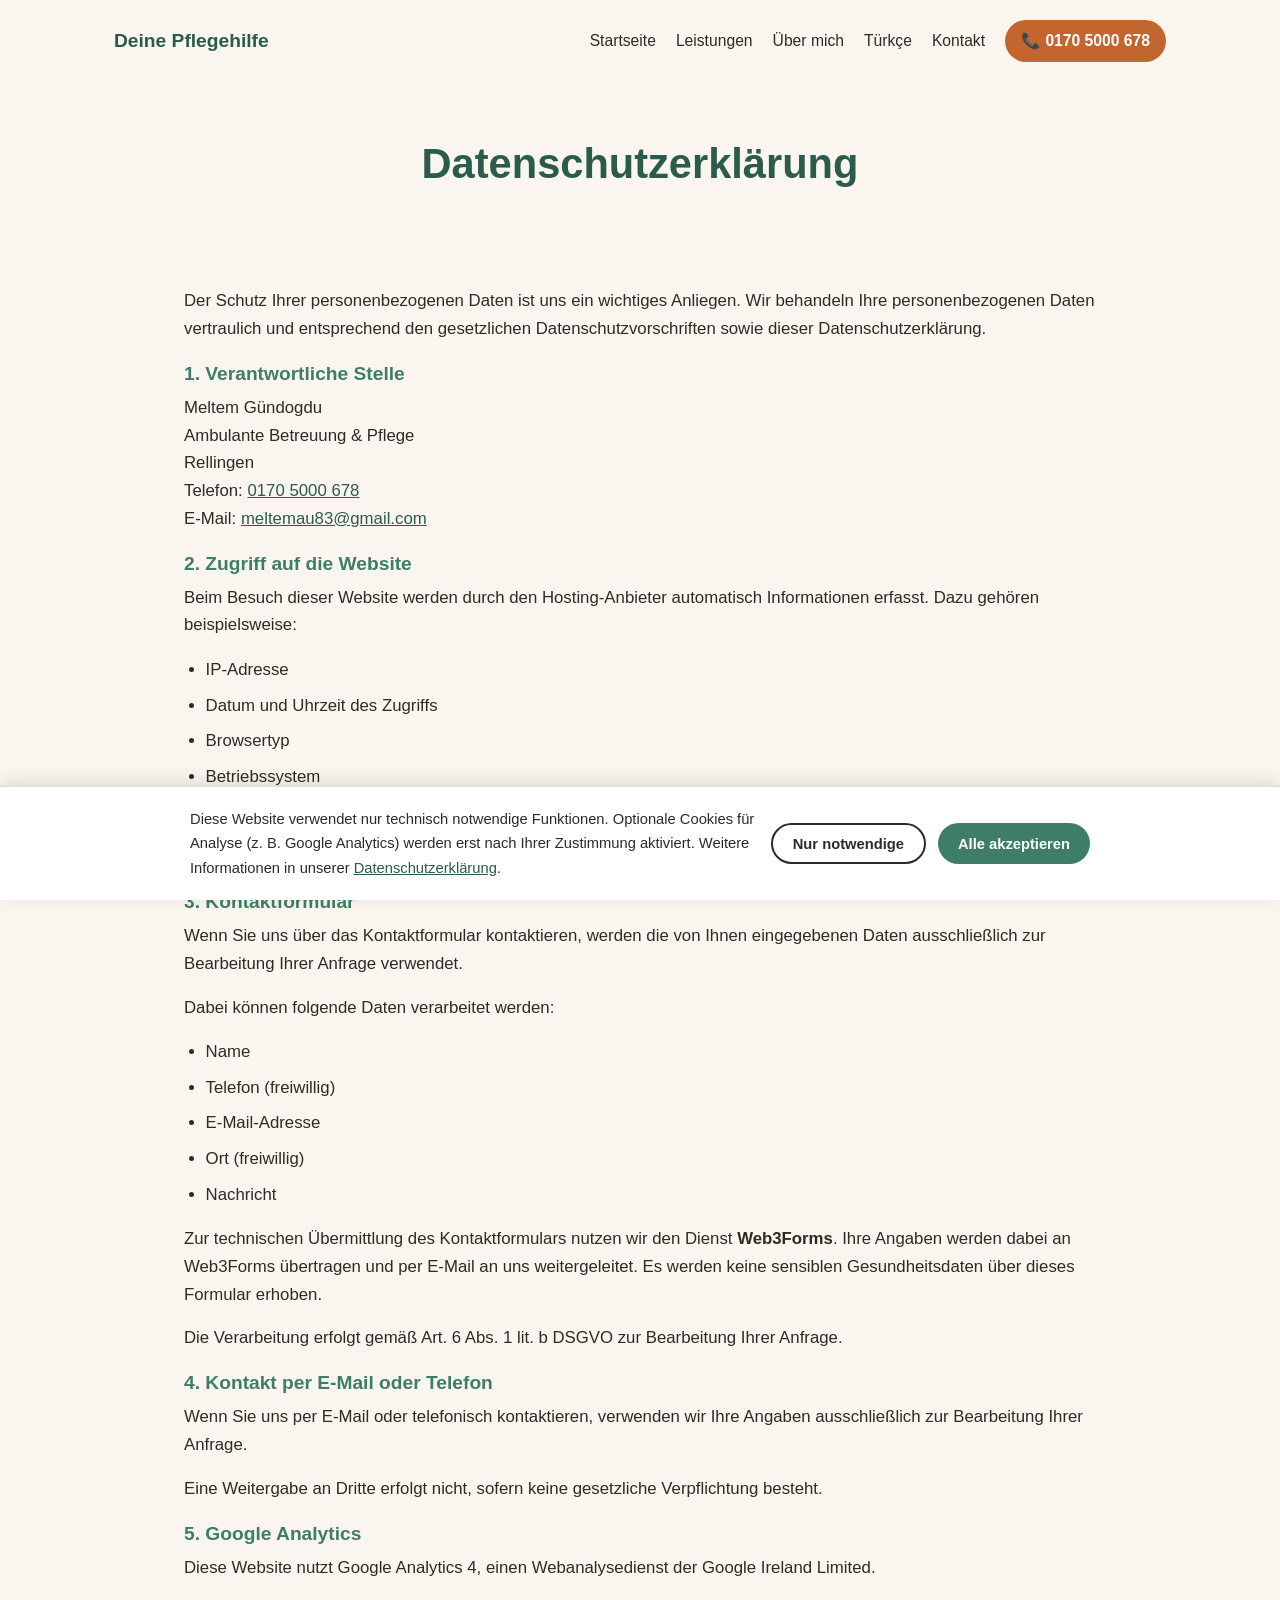
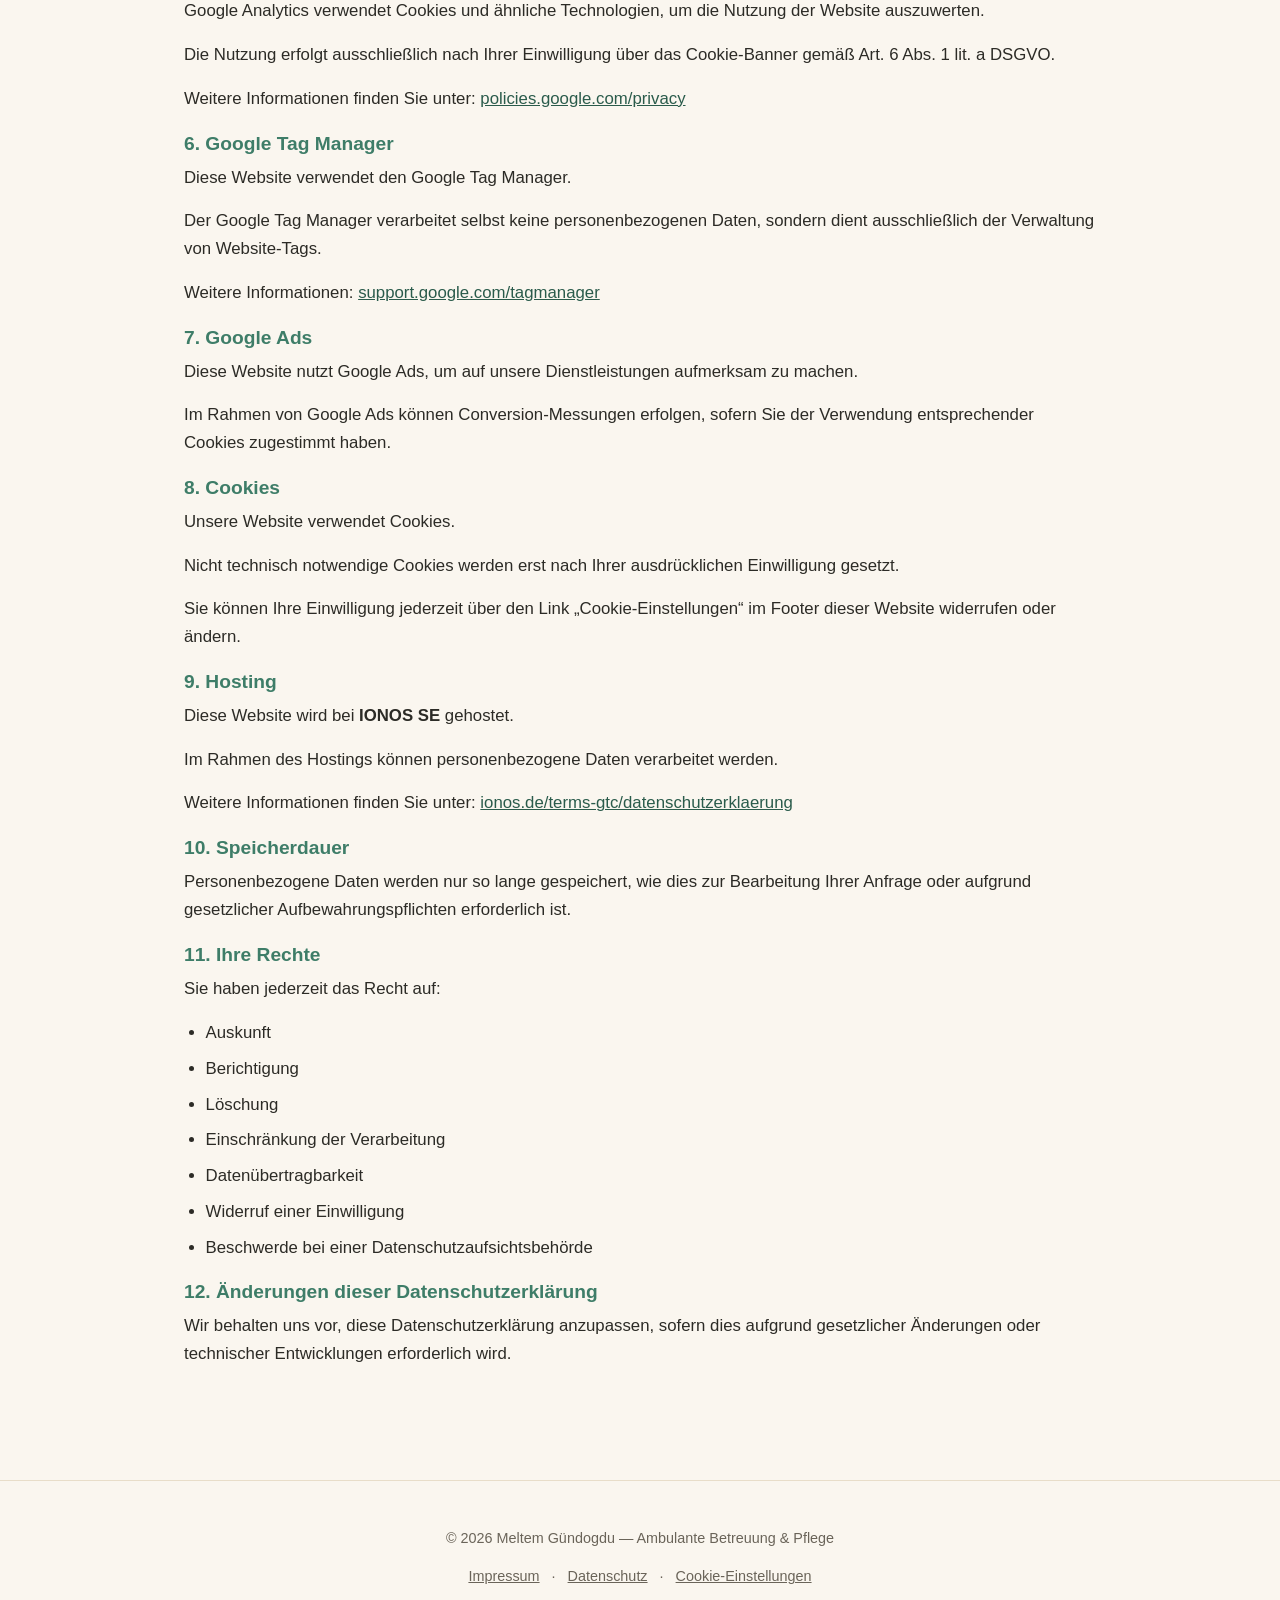
==== datenschutz/index.html @ 27b357f1 "Switch domain to pflege-nachbarin.de and deploy to Hetzner via FTPS - Replace deine-pflegehilfe.de w" ====
<!DOCTYPE html>
<html lang="de">
<head>
  <meta charset="UTF-8">
  <meta name="viewport" content="width=device-width, initial-scale=1.0">
  <title>Datenschutzerklärung</title>
  <link rel="canonical" href="https://pflege-nachbarin.de/datenschutz/">
  <link rel="stylesheet" href="/assets/styles.css">
</head>
<body>
  <nav class="site-nav">
    <a class="brand" href="/">Deine Pflegehilfe</a>
    <ul>
      <li><a href="/">Startseite</a></li>
      <li><a href="/leistungen/">Leistungen</a></li>
      <li><a href="/ueber-mich/">Über mich</a></li>
      <li><a href="/tuerkische-betreuung/">Türkçe</a></li>
      <li><a href="/kontakt/">Kontakt</a></li>
      <li><a class="nav-call" href="tel:+491705000678" data-gtm-event="phone_click">📞 0170 5000 678</a></li>
    </ul>
  </nav>

  <header class="simple">
    <h1>Datenschutzerklärung</h1>
  </header>

  <main>
    <section class="section">
      <p>Der Schutz Ihrer personenbezogenen Daten ist uns ein wichtiges Anliegen. Wir behandeln Ihre personenbezogenen Daten vertraulich und entsprechend den gesetzlichen Datenschutzvorschriften sowie dieser Datenschutzerklärung.</p>

      <h3>1. Verantwortliche Stelle</h3>
      <p>Meltem Gündogdu<br>
      Ambulante Betreuung &amp; Pflege<br>
      Rellingen<br>
      Telefon: <a href="tel:+491705000678">0170 5000 678</a><br>
      E-Mail: <a href="mailto:meltemau83@gmail.com">meltemau83@gmail.com</a></p>

      <h3>2. Zugriff auf die Website</h3>
      <p>Beim Besuch dieser Website werden durch den Hosting-Anbieter automatisch Informationen erfasst. Dazu gehören beispielsweise:</p>
      <ul>
        <li>IP-Adresse</li>
        <li>Datum und Uhrzeit des Zugriffs</li>
        <li>Browsertyp</li>
        <li>Betriebssystem</li>
        <li>aufgerufene Seiten</li>
      </ul>
      <p>Diese Daten dienen ausschließlich der technischen Bereitstellung und Sicherheit der Website.</p>

      <h3>3. Kontaktformular</h3>
      <p>Wenn Sie uns über das Kontaktformular kontaktieren, werden die von Ihnen eingegebenen Daten ausschließlich zur Bearbeitung Ihrer Anfrage verwendet.</p>
      <p>Dabei können folgende Daten verarbeitet werden:</p>
      <ul>
        <li>Name</li>
        <li>Telefon (freiwillig)</li>
        <li>E-Mail-Adresse</li>
        <li>Ort (freiwillig)</li>
        <li>Nachricht</li>
      </ul>
      <p>Zur technischen Übermittlung des Kontaktformulars nutzen wir den Dienst <strong>Web3Forms</strong>. Ihre Angaben werden dabei an Web3Forms übertragen und per E-Mail an uns weitergeleitet. Es werden keine sensiblen Gesundheitsdaten über dieses Formular erhoben.</p>
      <p>Die Verarbeitung erfolgt gemäß Art. 6 Abs. 1 lit. b DSGVO zur Bearbeitung Ihrer Anfrage.</p>

      <h3>4. Kontakt per E-Mail oder Telefon</h3>
      <p>Wenn Sie uns per E-Mail oder telefonisch kontaktieren, verwenden wir Ihre Angaben ausschließlich zur Bearbeitung Ihrer Anfrage.</p>
      <p>Eine Weitergabe an Dritte erfolgt nicht, sofern keine gesetzliche Verpflichtung besteht.</p>

      <h3>5. Google Analytics</h3>
      <p>Diese Website nutzt Google Analytics 4, einen Webanalysedienst der Google Ireland Limited.</p>
      <p>Google Analytics verwendet Cookies und ähnliche Technologien, um die Nutzung der Website auszuwerten.</p>
      <p>Die Nutzung erfolgt ausschließlich nach Ihrer Einwilligung über das Cookie-Banner gemäß Art. 6 Abs. 1 lit. a DSGVO.</p>
      <p>Weitere Informationen finden Sie unter: <a href="https://policies.google.com/privacy" target="_blank" rel="noopener">policies.google.com/privacy</a></p>

      <h3>6. Google Tag Manager</h3>
      <p>Diese Website verwendet den Google Tag Manager.</p>
      <p>Der Google Tag Manager verarbeitet selbst keine personenbezogenen Daten, sondern dient ausschließlich der Verwaltung von Website-Tags.</p>
      <p>Weitere Informationen: <a href="https://support.google.com/tagmanager" target="_blank" rel="noopener">support.google.com/tagmanager</a></p>

      <h3>7. Google Ads</h3>
      <p>Diese Website nutzt Google Ads, um auf unsere Dienstleistungen aufmerksam zu machen.</p>
      <p>Im Rahmen von Google Ads können Conversion-Messungen erfolgen, sofern Sie der Verwendung entsprechender Cookies zugestimmt haben.</p>

      <h3>8. Cookies</h3>
      <p>Unsere Website verwendet Cookies.</p>
      <p>Nicht technisch notwendige Cookies werden erst nach Ihrer ausdrücklichen Einwilligung gesetzt.</p>
      <p>Sie können Ihre Einwilligung jederzeit über den Link &bdquo;Cookie-Einstellungen&ldquo; im Footer dieser Website widerrufen oder ändern.</p>

      <h3>9. Hosting</h3>
      <p>Diese Website wird bei <strong>IONOS SE</strong> gehostet.</p>
      <p>Im Rahmen des Hostings können personenbezogene Daten verarbeitet werden.</p>
      <p>Weitere Informationen finden Sie unter: <a href="https://www.ionos.de/terms-gtc/datenschutzerklaerung/" target="_blank" rel="noopener">ionos.de/terms-gtc/datenschutzerklaerung</a></p>

      <h3>10. Speicherdauer</h3>
      <p>Personenbezogene Daten werden nur so lange gespeichert, wie dies zur Bearbeitung Ihrer Anfrage oder aufgrund gesetzlicher Aufbewahrungspflichten erforderlich ist.</p>

      <h3>11. Ihre Rechte</h3>
      <p>Sie haben jederzeit das Recht auf:</p>
      <ul>
        <li>Auskunft</li>
        <li>Berichtigung</li>
        <li>Löschung</li>
        <li>Einschränkung der Verarbeitung</li>
        <li>Datenübertragbarkeit</li>
        <li>Widerruf einer Einwilligung</li>
        <li>Beschwerde bei einer Datenschutzaufsichtsbehörde</li>
      </ul>

      <h3>12. Änderungen dieser Datenschutzerklärung</h3>
      <p>Wir behalten uns vor, diese Datenschutzerklärung anzupassen, sofern dies aufgrund gesetzlicher Änderungen oder technischer Entwicklungen erforderlich wird.</p>
    </section>
  </main>

  <footer class="site-footer">
    <p>&copy; 2026 Meltem Gündogdu &mdash; Ambulante Betreuung &amp; Pflege</p>
    <p><a href="/impressum/">Impressum</a> &middot; <a href="/datenschutz/">Datenschutz</a> &middot; <button type="button" class="link-button" id="cookie-settings-link">Cookie-Einstellungen</button></p>
  </footer>

  <a class="sticky-call" href="tel:+491705000678" data-gtm-event="phone_click">📞 Jetzt anrufen</a>

  <div id="cookie-banner" class="cookie-banner" hidden>
    <div class="cookie-banner-inner">
      <p>Diese Website verwendet nur technisch notwendige Funktionen. Optionale Cookies für Analyse (z. B. Google Analytics) werden erst nach Ihrer Zustimmung aktiviert. Weitere Informationen in unserer <a href="/datenschutz/">Datenschutzerklärung</a>.</p>
      <div class="cookie-banner-actions">
        <button type="button" class="btn btn-outline" data-consent="reject">Nur notwendige</button>
        <button type="button" class="btn btn-primary" data-consent="accept">Alle akzeptieren</button>
      </div>
    </div>
  </div>
  <script src="/assets/consent.js" defer></script>
</body>
</html>
---- assets/styles.css ----
:root {
  color-scheme: light dark;
  /* warm, calm, healthcare-adjacent but not clinical */
  --bg: #faf6ef;
  --fg: #2c2b26;
  --accent: #3e7d68;       /* soft green / muted teal */
  --accent-dark: #2a5b4b;
  --accent-soft: #e7efe9;  /* pale accent tint for backgrounds */
  --beige: #f1e6d6;        /* warm beige for alternating sections */
  --card-bg: #ffffff;
  --muted: #6a6459;
  --border: #e8ddc9;
  --phone: #c3652f;        /* warm terracotta for call CTAs, distinct from accent */
  --phone-dark: #a04f22;
}
@media (prefers-color-scheme: dark) {
  :root {
    --bg: #1c1f1b;
    --fg: #f1efe8;
    --accent: #5fbf9c;
    --accent-dark: #8fd9bd;
    --accent-soft: #223129;
    --beige: #2a251d;
    --card-bg: #262a24;
    --muted: #b7b2a5;
    --border: #37392f;
    --phone: #e08a52;
    --phone-dark: #f0a877;
  }
}

* { box-sizing: border-box; }
html { scroll-behavior: smooth; }
body {
  margin: 0;
  font-family: -apple-system, BlinkMacSystemFont, "Segoe UI", Helvetica, Arial, sans-serif;
  background: var(--bg);
  color: var(--fg);
  line-height: 1.65;
  font-size: 1.05rem; /* generous base size, elderly-friendly */
}
a { color: var(--accent-dark); }
img { max-width: 100%; display: block; }
h1, h2, h3 { line-height: 1.25; }

/* --- Nav --- */
.site-nav {
  display: flex;
  align-items: center;
  justify-content: space-between;
  flex-wrap: wrap;
  gap: 1rem;
  padding: 1.25rem 1.5rem;
  max-width: 1100px;
  margin: 0 auto;
}
.site-nav .brand {
  font-weight: 700;
  font-size: 1.2rem;
  color: var(--accent-dark);
  text-decoration: none;
}
.site-nav ul {
  list-style: none;
  display: flex;
  flex-wrap: wrap;
  align-items: center;
  gap: 1.25rem;
  margin: 0;
  padding: 0;
}
.site-nav a { text-decoration: none; color: var(--fg); font-size: 0.98rem; }
.site-nav a:hover { color: var(--accent); }
.site-nav .nav-call {
  display: inline-flex;
  align-items: center;
  gap: 0.4rem;
  background: var(--phone);
  color: #fff !important;
  padding: 0.5rem 1rem;
  border-radius: 999px;
  font-weight: 600;
}
.site-nav .nav-call:hover { background: var(--phone-dark); }

/* --- Buttons --- */
.btn {
  display: inline-block;
  padding: 0.85rem 1.75rem;
  border-radius: 999px;
  font-weight: 600;
  text-decoration: none;
  border: none;
  cursor: pointer;
  font-size: 1rem;
  font-family: inherit;
}
.btn-primary { background: var(--accent); color: #fff; }
.btn-primary:hover { background: var(--accent-dark); }
.btn-call { background: var(--phone); color: #fff; }
.btn-call:hover { background: var(--phone-dark); }
.btn-outline {
  background: transparent;
  color: inherit;
  border: 2px solid currentColor;
}
.cta-row {
  display: flex;
  flex-wrap: wrap;
  gap: 1rem;
  margin-top: 1.75rem;
}

/* --- Hero --- */
.hero {
  position: relative;
  padding: 5rem 1.5rem 4.5rem;
  text-align: center;
  color: #fff;
  background-size: cover;
  background-position: center;
  background-color: var(--accent-dark);
}
.hero::before {
  content: "";
  position: absolute;
  inset: 0;
  background: rgba(20, 30, 24, 0.6);
}
.hero-inner { position: relative; max-width: 760px; margin: 0 auto; }
.hero h1 { margin: 0 0 0.9rem; font-size: clamp(2rem, 5vw, 3.1rem); }
.hero p.lead { margin: 0; font-size: 1.2rem; opacity: 0.96; }
.hero .cta-row { justify-content: center; }
.hero .tr-line {
  margin-top: 1.5rem;
  font-size: 1rem;
  opacity: 0.9;
}

/* --- Plain page header (non-hero pages) --- */
header.simple {
  padding: 3.5rem 1.5rem 2rem;
  text-align: center;
}
header.simple h1 {
  margin: 0 0 0.6rem;
  font-size: clamp(1.85rem, 4vw, 2.6rem);
  color: var(--accent-dark);
}
header.simple p { margin: 0; color: var(--muted); font-size: 1.1rem; }

/* --- Layout --- */
main { max-width: 960px; margin: 0 auto; padding: 3.5rem 1.5rem; }
.section { margin-bottom: 3.5rem; }
.section.tight { margin-bottom: 2rem; }
.section h2 {
  font-size: 1.6rem;
  color: var(--accent-dark);
  margin-bottom: 0.9rem;
}
.section h3 { font-size: 1.2rem; color: var(--accent); margin-bottom: 0.5rem; }
.section p { color: var(--fg); margin: 0 0 1rem; }
.section ul { color: var(--fg); padding-left: 1.35rem; }
.section li { margin-bottom: 0.5rem; }
.section-intro { max-width: 680px; }

/* full-bleed alternating band, e.g. Turkish / family sections.
   Breaks out of the max-width <main> it's nested in without needing
   a second <main> element (a document must only have one). */
.band {
  position: relative;
  left: 50%;
  right: 50%;
  margin-left: -50vw;
  margin-right: -50vw;
  width: 100vw;
  padding: 3.5rem 1.5rem;
}
.band-beige { background: var(--beige); }
.band-accent { background: var(--accent-soft); }
.band-inner { max-width: 900px; margin: 0 auto; }
.band h2 { color: var(--accent-dark); font-size: 1.6rem; margin-bottom: 1rem; }
.band p { margin: 0 0 1rem; }

.photo {
  border-radius: 12px;
  overflow: hidden;
  margin: 1.5rem 0;
  box-shadow: 0 1px 3px rgba(0,0,0,0.08);
}

.grid {
  display: grid;
  gap: 1.5rem;
  grid-template-columns: repeat(auto-fit, minmax(230px, 1fr));
  margin: 1.5rem 0;
}
.card {
  background: var(--card-bg);
  border-radius: 14px;
  padding: 1.75rem;
  box-shadow: 0 1px 3px rgba(0,0,0,0.08);
}
.card h3 { margin-top: 0; }
.card p { color: var(--muted); margin-bottom: 0; }
.card.why h3::before {
  content: "";
  display: block;
  width: 2.25rem;
  height: 0.28rem;
  background: var(--accent);
  border-radius: 999px;
  margin-bottom: 0.75rem;
}

.disclaimer {
  font-size: 0.95rem;
  color: var(--muted);
  border-left: 3px solid var(--accent);
  padding: 0.75rem 1rem;
  background: var(--accent-soft);
  border-radius: 0 8px 8px 0;
  margin-top: 1.5rem;
}

.contact-box {
  background: var(--card-bg);
  border-radius: 14px;
  padding: 2rem;
  box-shadow: 0 1px 3px rgba(0,0,0,0.08);
  text-align: center;
}
.contact-box a { display: inline-block; margin-top: 0.5rem; font-weight: 600; }

/* --- Contact form --- */
.contact-form {
  display: grid;
  gap: 0.35rem;
  margin-top: 1.5rem;
  text-align: left;
}
.contact-form label {
  font-size: 0.92rem;
  font-weight: 600;
  color: var(--fg);
  margin-top: 0.75rem;
}
.contact-form input[type="text"],
.contact-form input[type="email"],
.contact-form input[type="tel"],
.contact-form textarea {
  font: inherit;
  padding: 0.7rem 0.8rem;
  border-radius: 8px;
  border: 1px solid var(--border);
  background: var(--bg);
  color: var(--fg);
}
.contact-form input:focus,
.contact-form textarea:focus {
  outline: 2px solid var(--accent);
  outline-offset: 1px;
}
.contact-form button {
  justify-self: start;
  margin-top: 1.25rem;
  padding: 0.85rem 1.9rem;
  border: none;
  border-radius: 999px;
  background: var(--accent);
  color: #fff;
  font: inherit;
  font-weight: 600;
  cursor: pointer;
}
.contact-form button:hover { background: var(--accent-dark); }
.contact-form button:disabled { opacity: 0.6; cursor: default; }
.contact-form .hp-field {
  position: absolute;
  left: -9999px;
  width: 1px;
  height: 1px;
  overflow: hidden;
}
.cf-status { margin-top: 0.75rem; font-size: 0.92rem; min-height: 1.2em; }
.cf-status.cf-success { color: var(--accent); }
.cf-status.cf-error { color: #c0392b; }
.form-privacy-note {
  font-size: 0.85rem;
  color: var(--muted);
  margin-top: 1rem;
}

/* --- Sticky mobile call bar --- */
.sticky-call {
  display: none;
}
@media (max-width: 720px) {
  .sticky-call {
    display: flex;
    position: fixed;
    left: 0; right: 0; bottom: 0;
    z-index: 40;
    background: var(--phone);
    color: #fff;
    text-decoration: none;
    justify-content: center;
    align-items: center;
    gap: 0.5rem;
    padding: 0.95rem 1rem calc(0.95rem + env(safe-area-inset-bottom));
    font-weight: 700;
    font-size: 1.05rem;
    box-shadow: 0 -2px 8px rgba(0,0,0,0.15);
  }
  /* keep the sticky bar from covering the last bit of content */
  body { padding-bottom: 4.5rem; }
}

/* --- Footer --- */
footer.site-footer {
  border-top: 1px solid var(--border);
  text-align: center;
  padding: 2rem 1.5rem 3rem;
  color: var(--muted);
  font-size: 0.9rem;
}
footer.site-footer a { color: var(--muted); margin: 0 0.5rem; }
footer.site-footer a:hover { color: var(--accent); }
.link-button {
  background: none;
  border: none;
  padding: 0;
  margin: 0 0.5rem;
  font: inherit;
  font-size: 0.9rem;
  color: var(--muted);
  text-decoration: underline;
  cursor: pointer;
}
.link-button:hover { color: var(--accent); }

/* --- Cookie consent banner --- */
.cookie-banner {
  position: fixed;
  left: 0; right: 0; bottom: 0;
  z-index: 60;
  background: var(--card-bg);
  border-top: 1px solid var(--border);
  box-shadow: 0 -4px 16px rgba(0,0,0,0.12);
  padding: 1.25rem 1.5rem calc(1.25rem + env(safe-area-inset-bottom));
}
.cookie-banner[hidden] { display: none; }
.cookie-banner-inner {
  max-width: 900px;
  margin: 0 auto;
  display: flex;
  flex-wrap: wrap;
  align-items: center;
  gap: 1rem;
  justify-content: space-between;
}
.cookie-banner-inner p {
  margin: 0;
  flex: 1 1 320px;
  font-size: 0.92rem;
  color: var(--fg);
}
.cookie-banner-actions {
  display: flex;
  gap: 0.75rem;
  flex-wrap: wrap;
}
.cookie-banner-actions .btn { padding: 0.65rem 1.25rem; font-size: 0.92rem; }
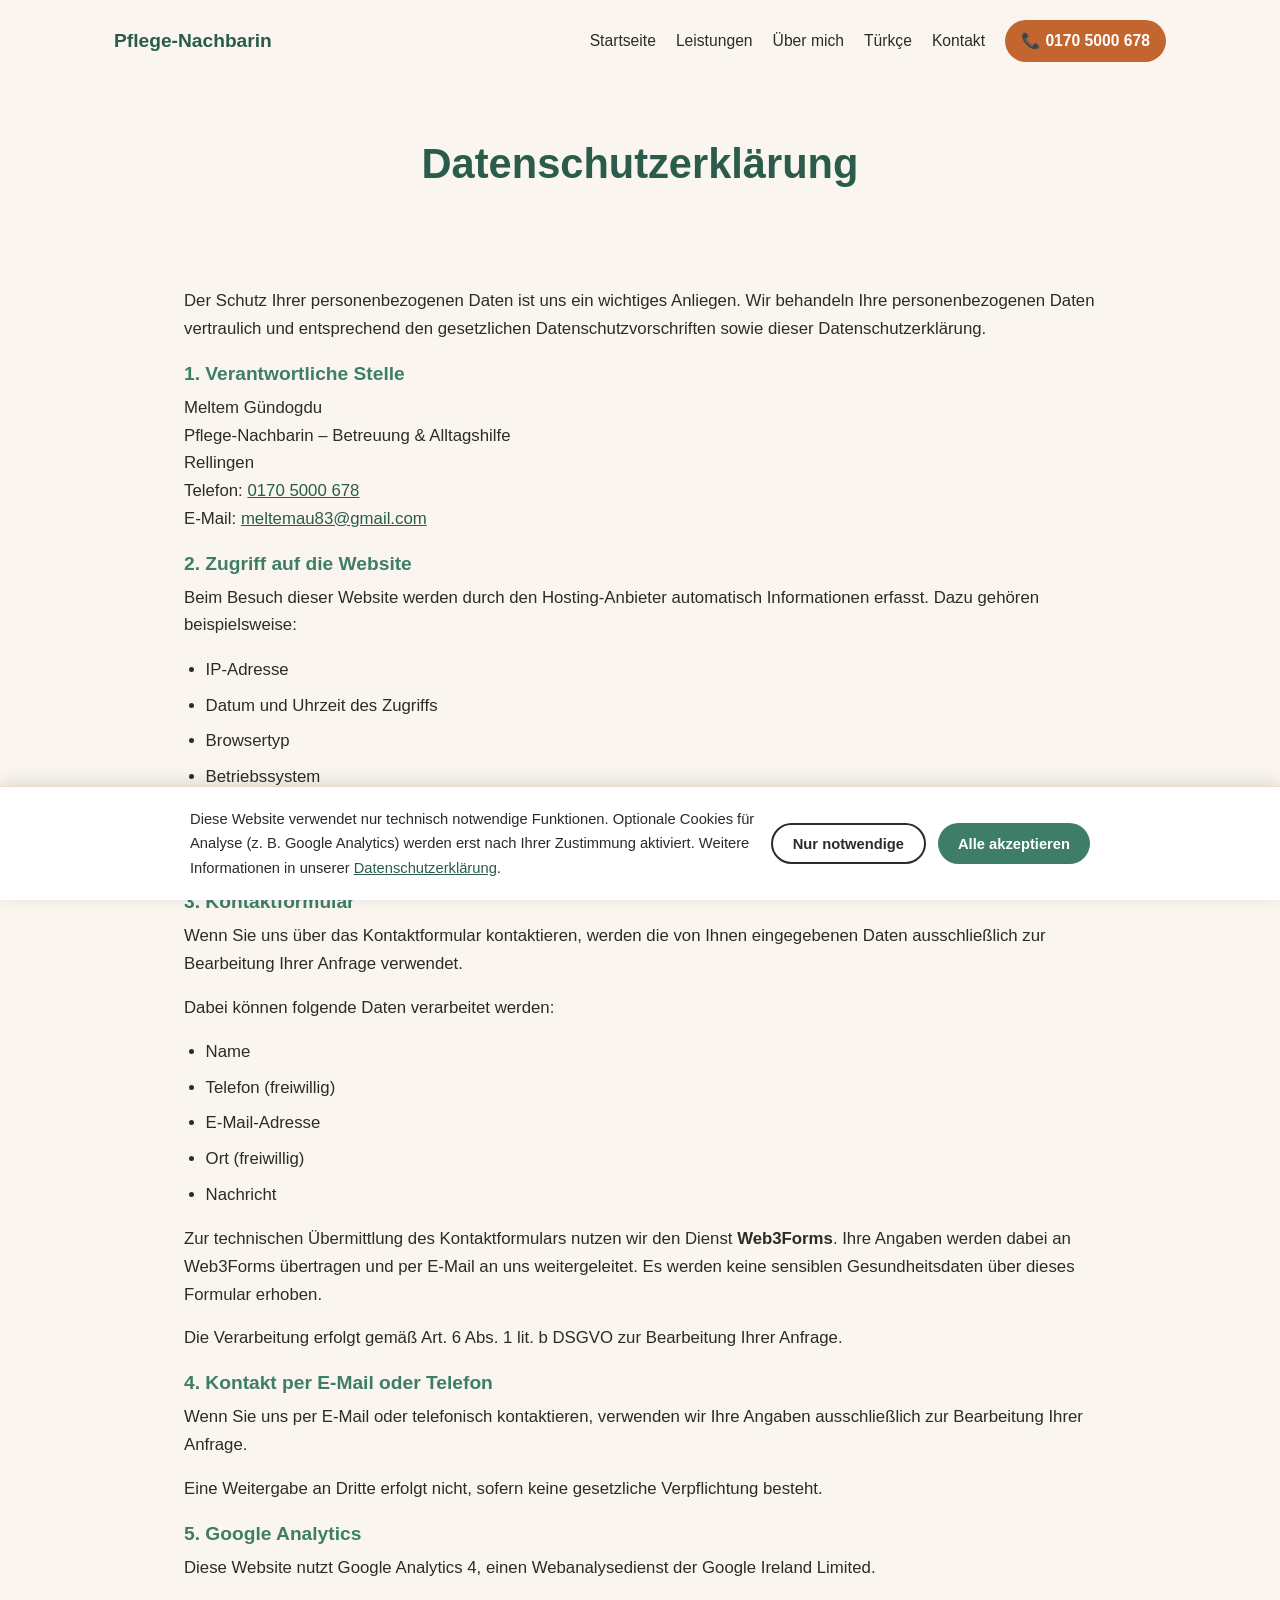
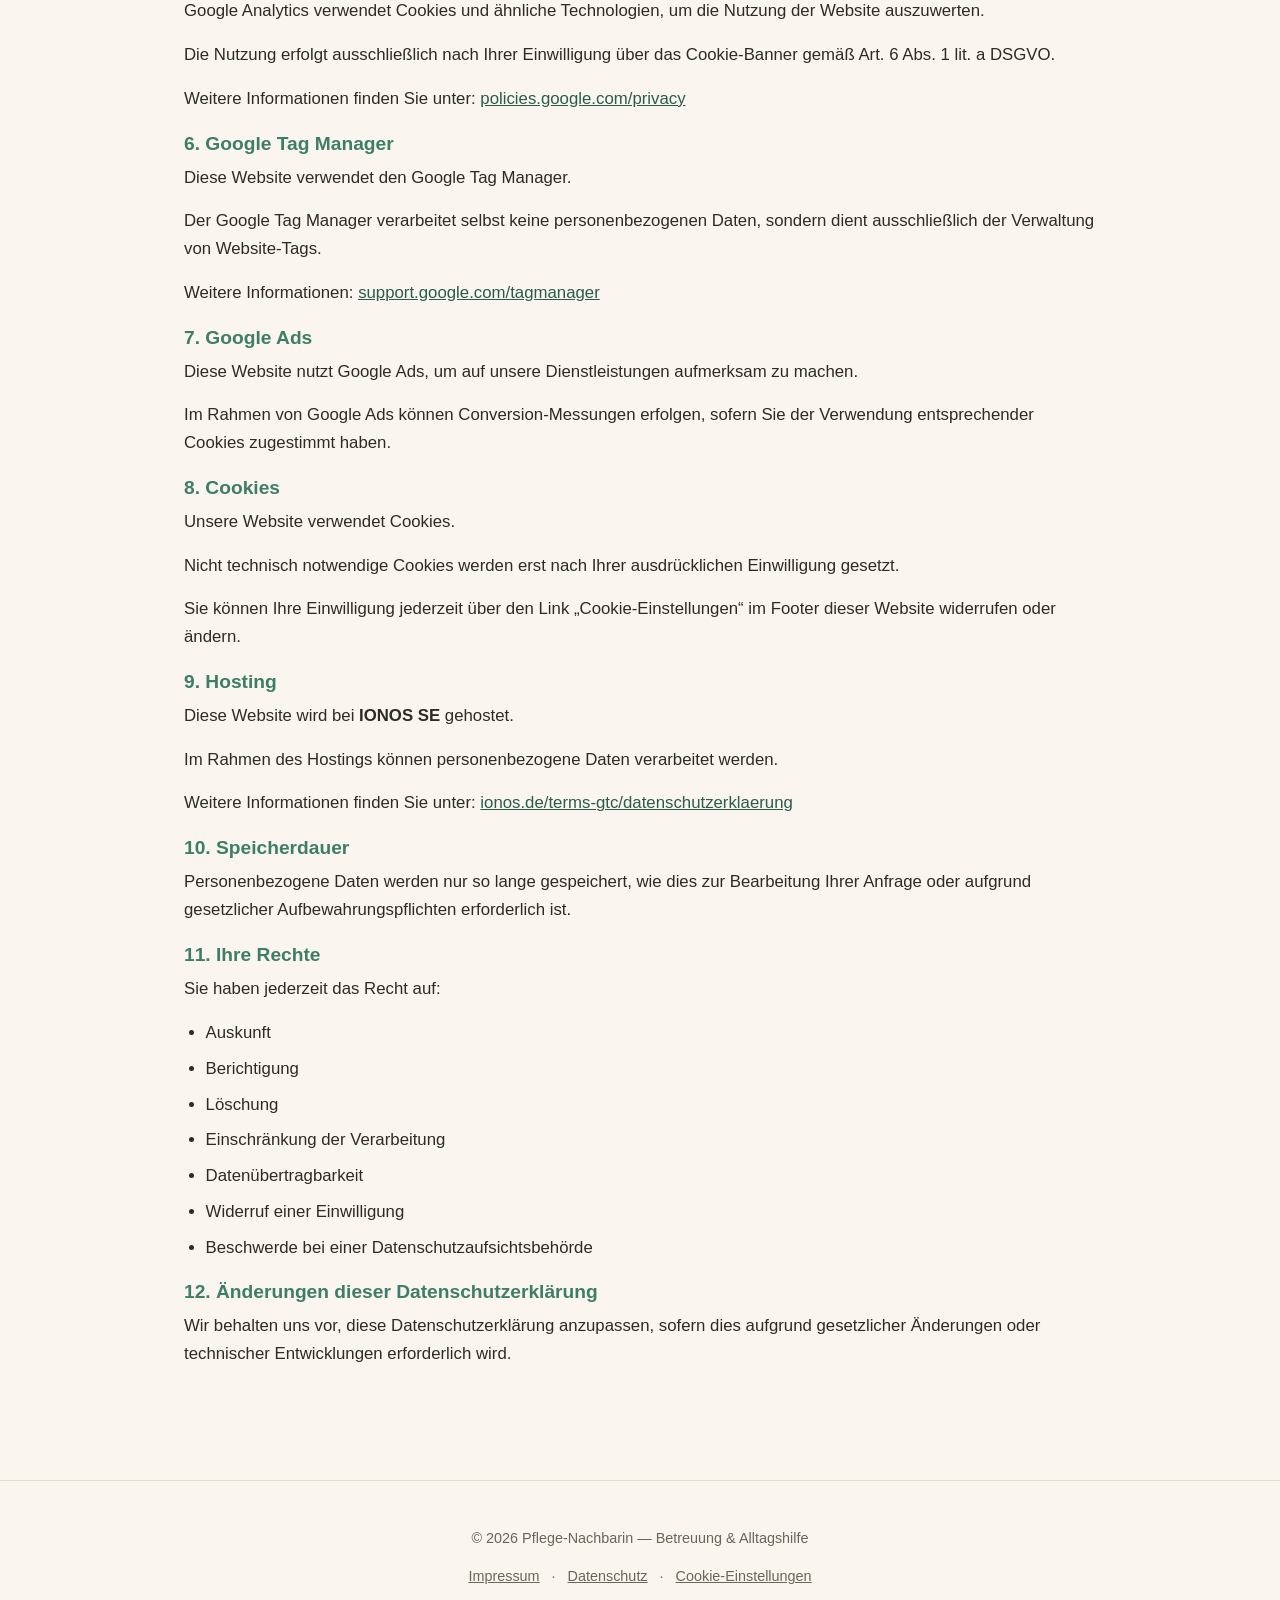
==== commit c4783d87: "Rebrand site to Pflege-Nachbarin and add Hamburg-Eidelstedt - Brand name in nav, titles, schema, foo" ====
--- a/datenschutz/index.html
+++ b/datenschutz/index.html
@@ -9,7 +9,7 @@
 </head>
 <body>
   <nav class="site-nav">
-    <a class="brand" href="/">Deine Pflegehilfe</a>
+    <a class="brand" href="/">Pflege-Nachbarin</a>
     <ul>
       <li><a href="/">Startseite</a></li>
       <li><a href="/leistungen/">Leistungen</a></li>
@@ -30,7 +30,7 @@
 
       <h3>1. Verantwortliche Stelle</h3>
       <p>Meltem Gündogdu<br>
-      Ambulante Betreuung &amp; Pflege<br>
+      Pflege-Nachbarin &ndash; Betreuung &amp; Alltagshilfe<br>
       Rellingen<br>
       Telefon: <a href="tel:+491705000678">0170 5000 678</a><br>
       E-Mail: <a href="mailto:meltemau83@gmail.com">meltemau83@gmail.com</a></p>
@@ -109,7 +109,7 @@
   </main>
 
   <footer class="site-footer">
-    <p>&copy; 2026 Meltem Gündogdu &mdash; Ambulante Betreuung &amp; Pflege</p>
+    <p>&copy; 2026 Pflege-Nachbarin &mdash; Betreuung &amp; Alltagshilfe</p>
     <p><a href="/impressum/">Impressum</a> &middot; <a href="/datenschutz/">Datenschutz</a> &middot; <button type="button" class="link-button" id="cookie-settings-link">Cookie-Einstellungen</button></p>
   </footer>
 
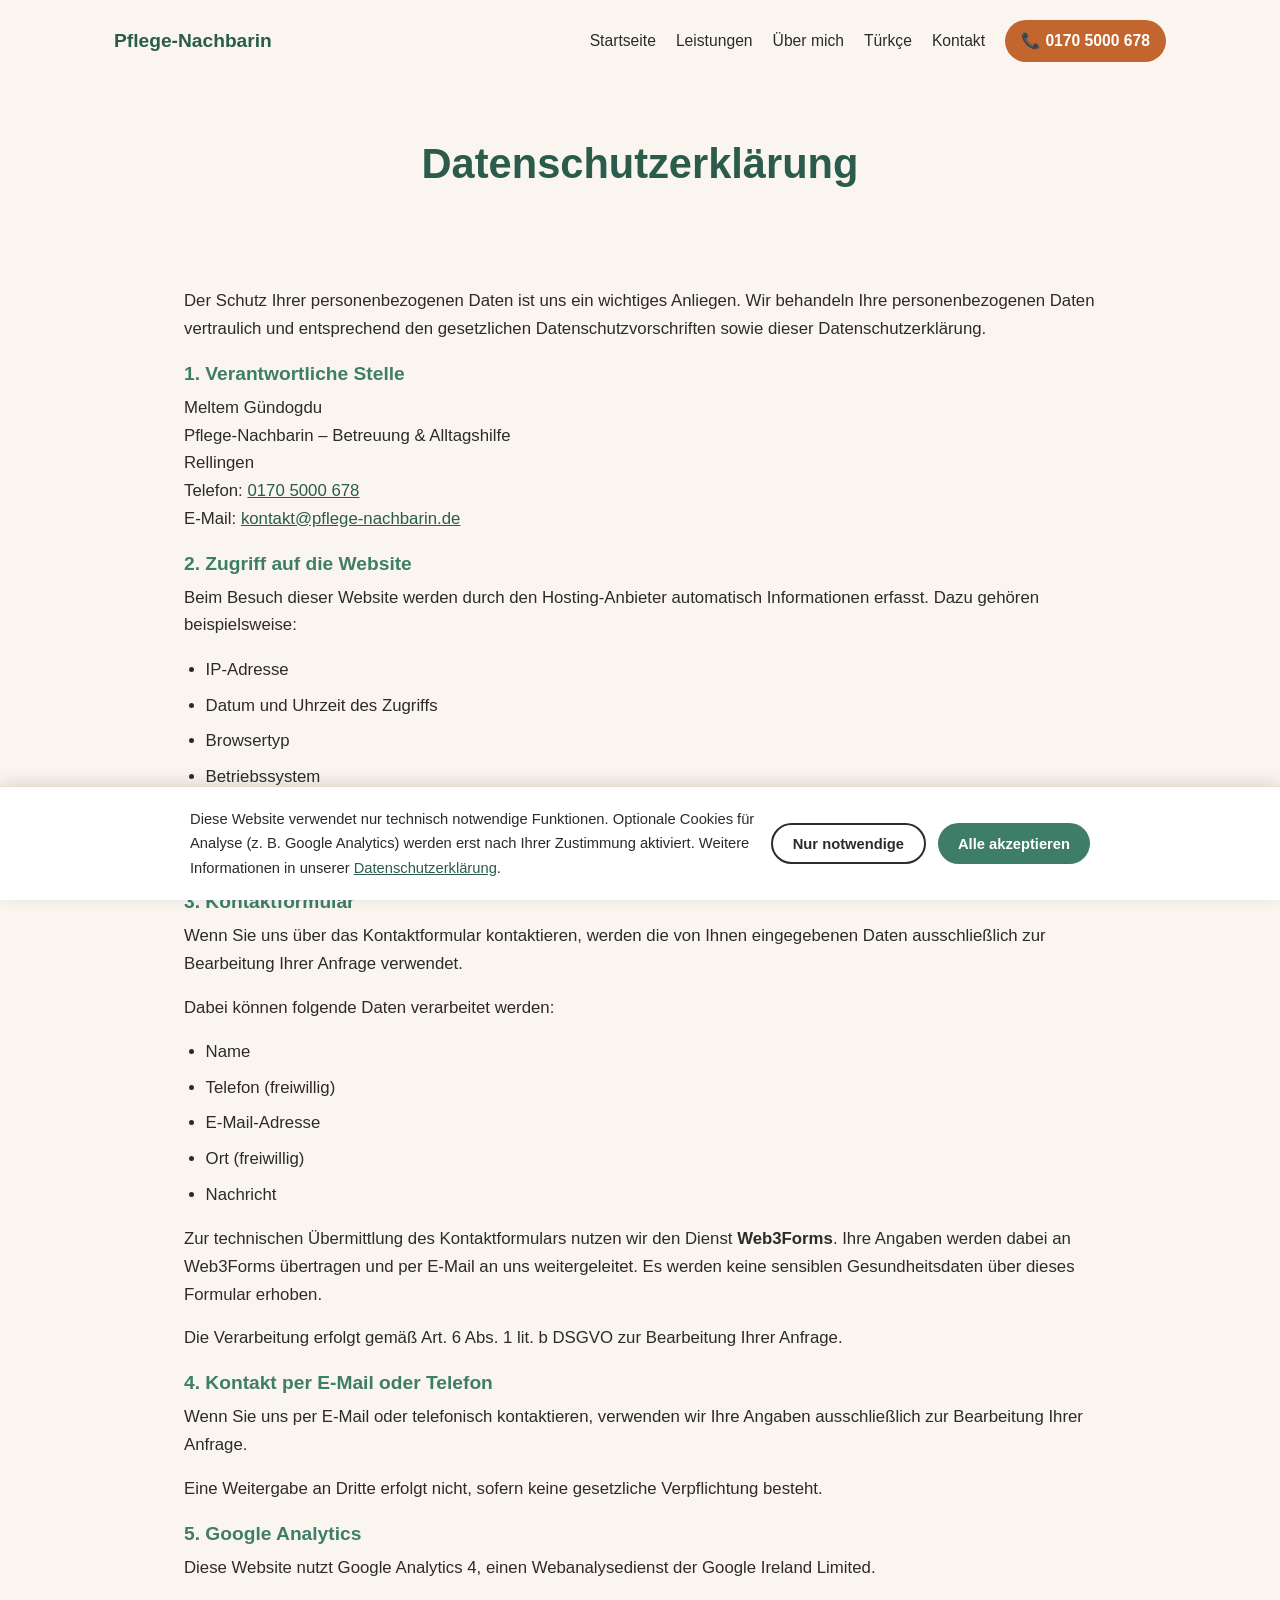
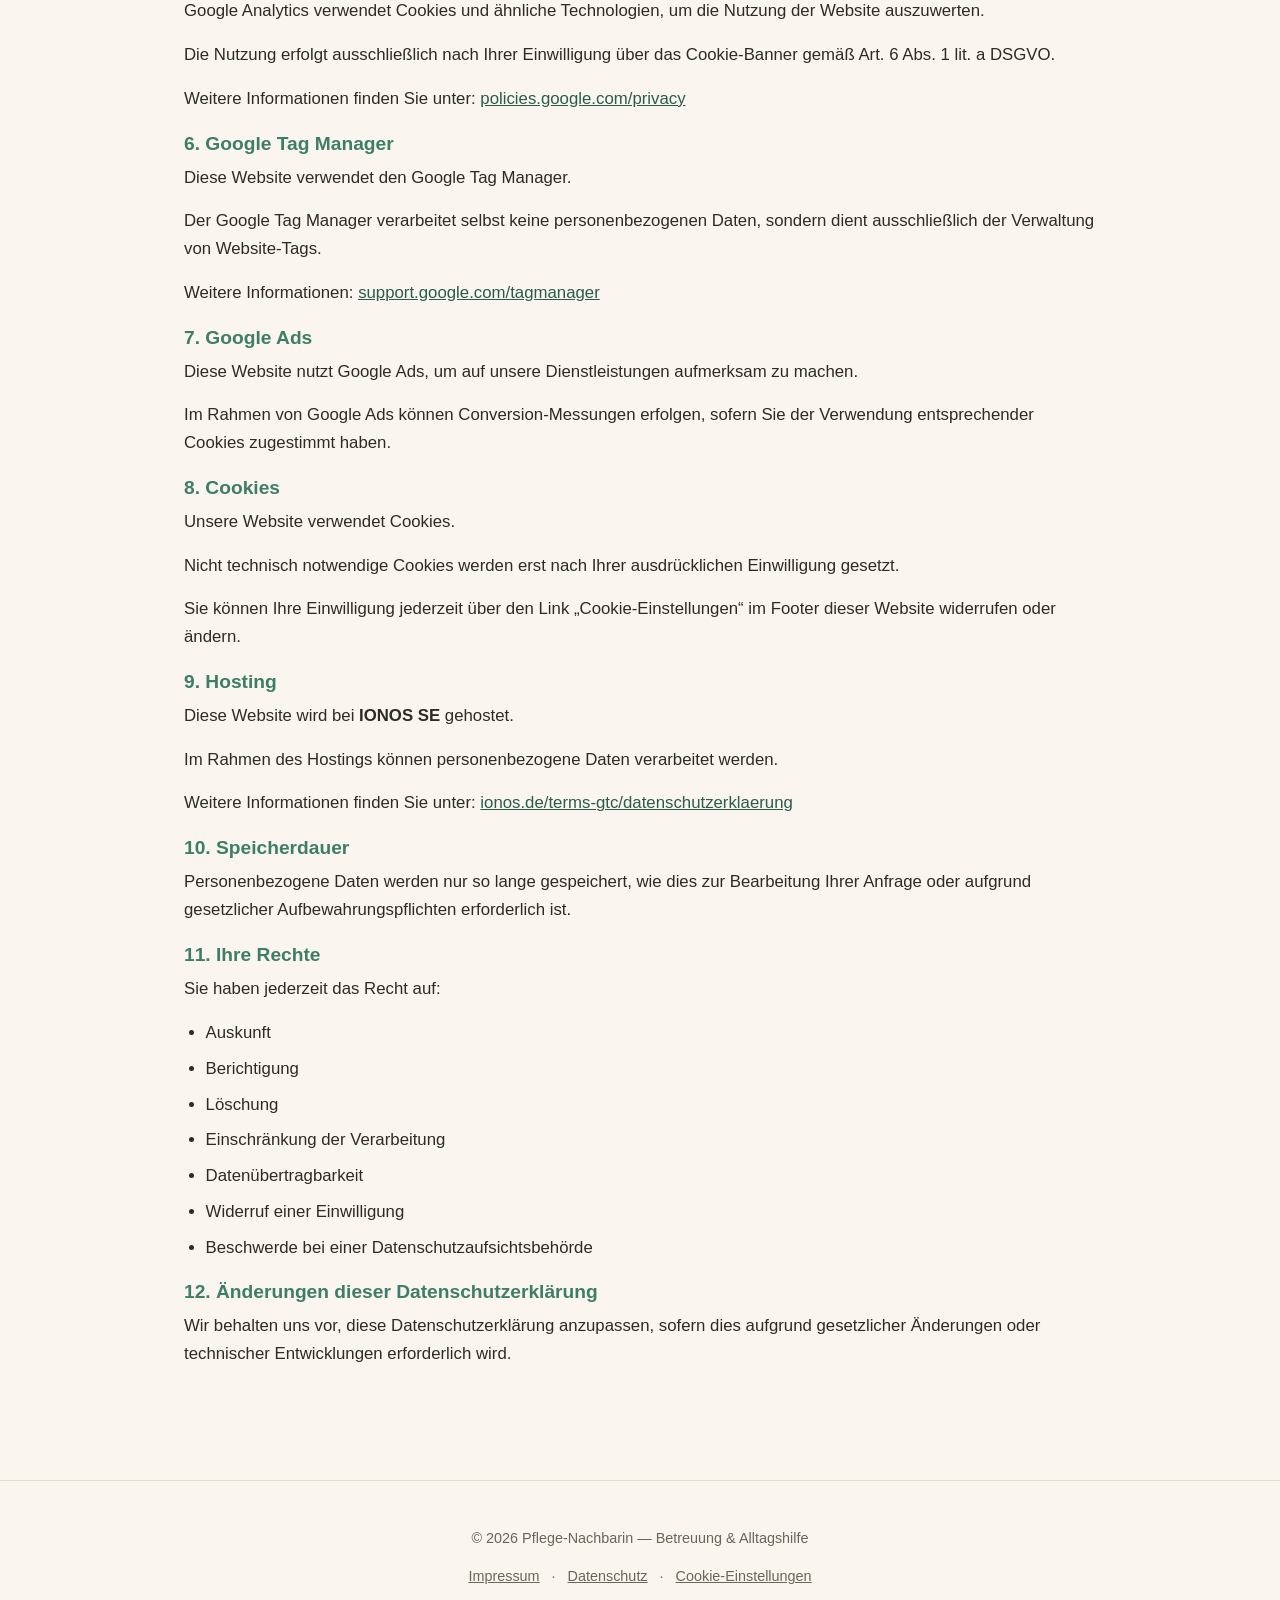
==== commit 2be15a6e: "Use kontakt@pflege-nachbarin.de instead of Gmail address Co-Authored-By: Claude Opus 5.5 <noreply@an" ====
--- a/datenschutz/index.html
+++ b/datenschutz/index.html
@@ -33,7 +33,7 @@
       Pflege-Nachbarin &ndash; Betreuung &amp; Alltagshilfe<br>
       Rellingen<br>
       Telefon: <a href="tel:+491705000678">0170 5000 678</a><br>
-      E-Mail: <a href="mailto:meltemau83@gmail.com">meltemau83@gmail.com</a></p>
+      E-Mail: <a href="mailto:kontakt@pflege-nachbarin.de">kontakt@pflege-nachbarin.de</a></p>
 
       <h3>2. Zugriff auf die Website</h3>
       <p>Beim Besuch dieser Website werden durch den Hosting-Anbieter automatisch Informationen erfasst. Dazu gehören beispielsweise:</p>
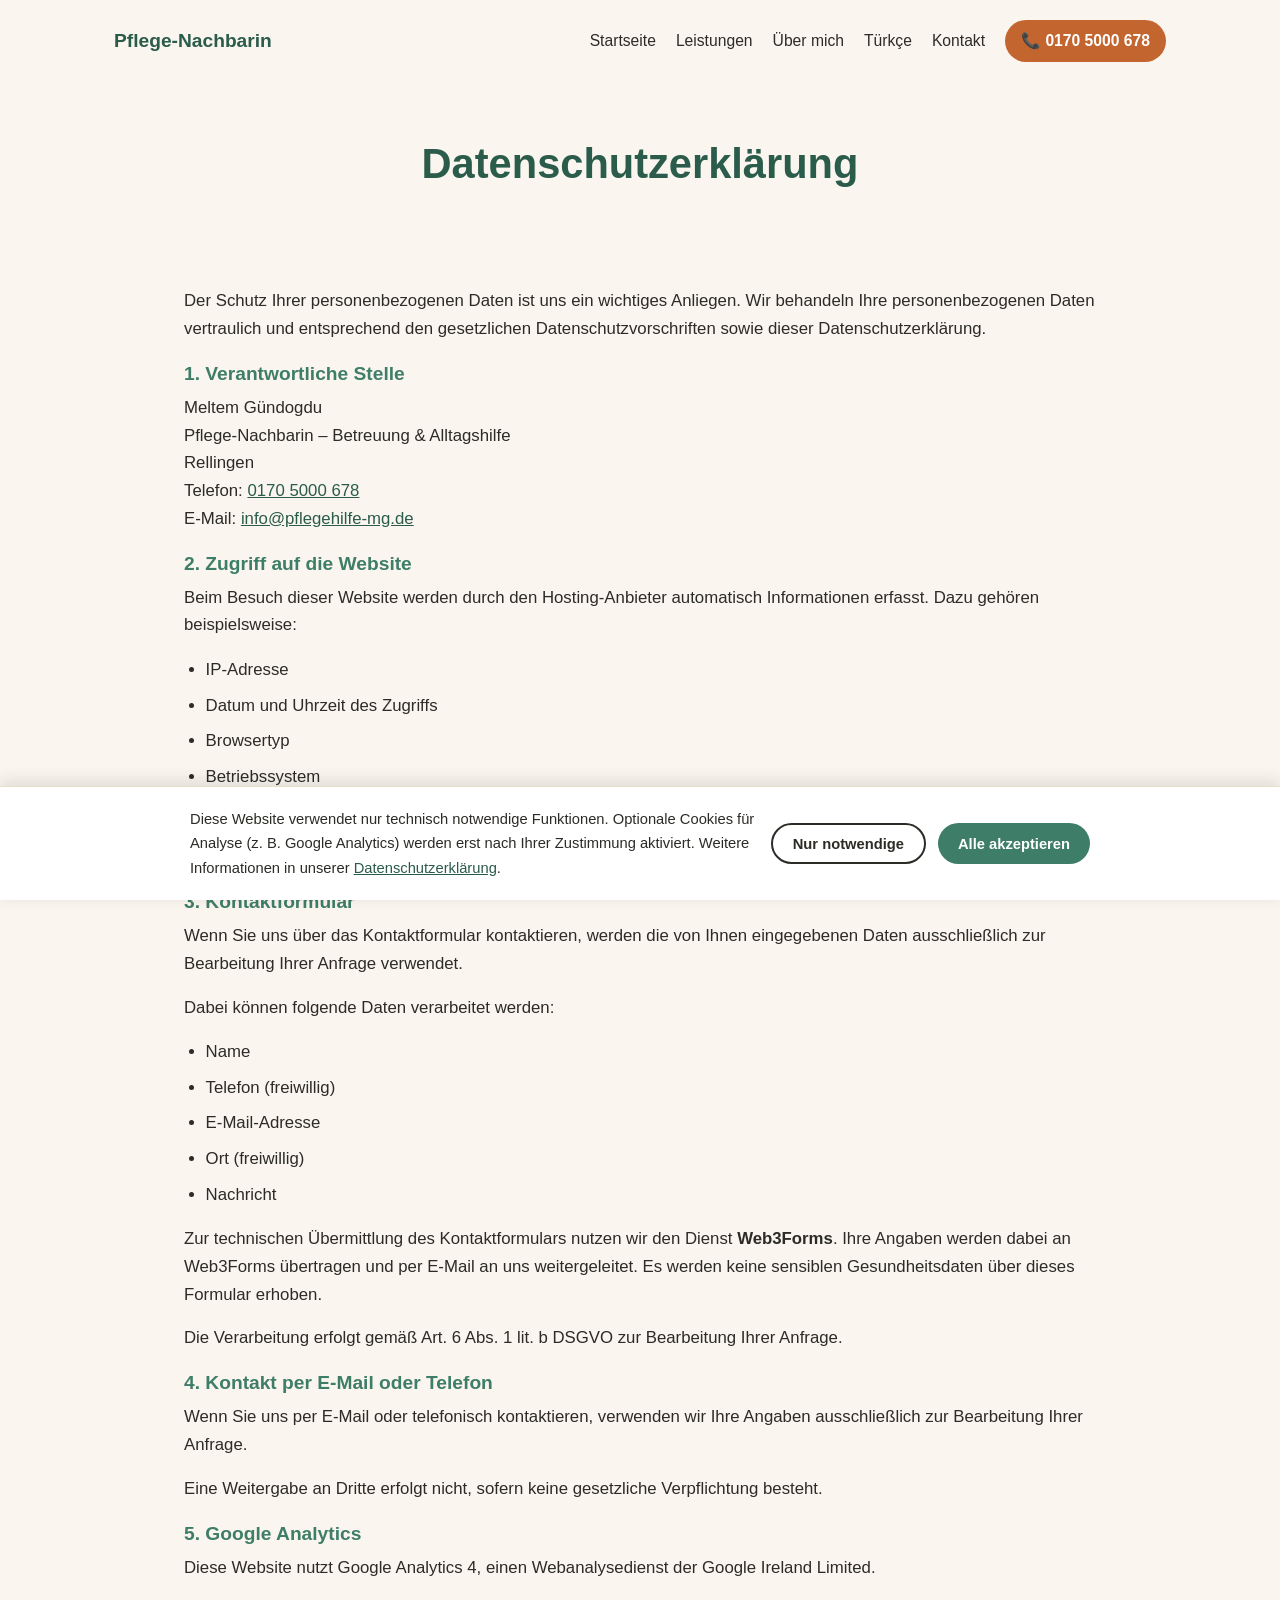
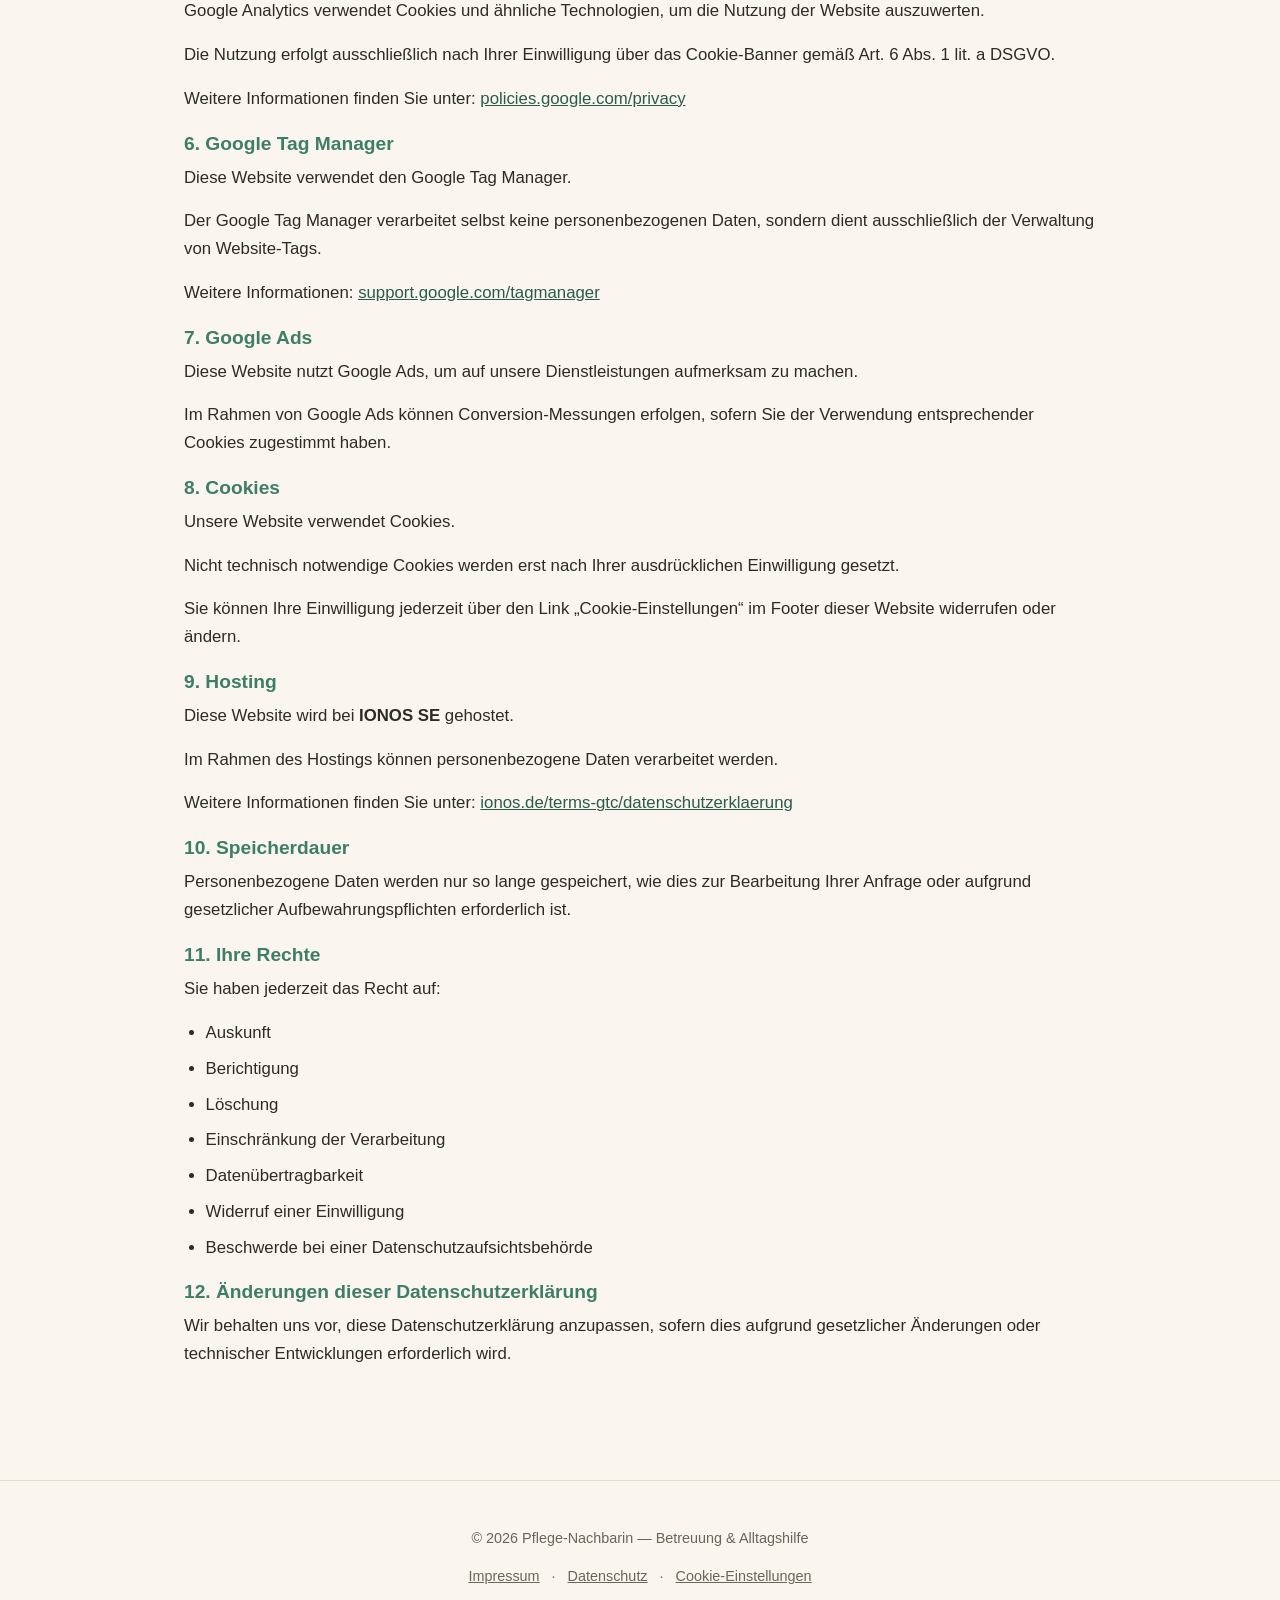
==== commit 7d7ca4c0: "Use info@pflegehilfe-mg.de as contact email Co-Authored-By: Claude Opus 5.5 <noreply@anthropic.com>" ====
--- a/datenschutz/index.html
+++ b/datenschutz/index.html
@@ -4,8 +4,8 @@
   <meta charset="UTF-8">
   <meta name="viewport" content="width=device-width, initial-scale=1.0">
   <title>Datenschutzerklärung</title>
-  <link rel="canonical" href="https://pflege-nachbarin.de/datenschutz/">
-  <link rel="stylesheet" href="/assets/styles.css">
+  <link rel="canonical" href="https://pflegehilfe-mg.de/datenschutz/">
+  <link rel="stylesheet" href="/assets/styles.css?v=2">
 </head>
 <body>
   <nav class="site-nav">
@@ -33,7 +33,7 @@
       Pflege-Nachbarin &ndash; Betreuung &amp; Alltagshilfe<br>
       Rellingen<br>
       Telefon: <a href="tel:+491705000678">0170 5000 678</a><br>
-      E-Mail: <a href="mailto:kontakt@pflege-nachbarin.de">kontakt@pflege-nachbarin.de</a></p>
+      E-Mail: <a href="mailto:info@pflegehilfe-mg.de">info@pflegehilfe-mg.de</a></p>
 
       <h3>2. Zugriff auf die Website</h3>
       <p>Beim Besuch dieser Website werden durch den Hosting-Anbieter automatisch Informationen erfasst. Dazu gehören beispielsweise:</p>
@@ -124,6 +124,6 @@
       </div>
     </div>
   </div>
-  <script src="/assets/consent.js" defer></script>
+  <script src="/assets/consent.js?v=2" defer></script>
 </body>
 </html>
--- a/assets/styles.css
+++ b/assets/styles.css
@@ -282,9 +282,18 @@
   height: 1px;
   overflow: hidden;
 }
-.cf-status { margin-top: 0.75rem; font-size: 0.92rem; min-height: 1.2em; }
-.cf-status.cf-success { color: var(--accent); }
-.cf-status.cf-error { color: #c0392b; }
+.cf-status { margin-top: 0.75rem; font-size: 1rem; min-height: 1.2em; }
+.cf-status.cf-success,
+.cf-status.cf-error {
+  font-size: 1.2rem;
+  font-weight: 600;
+  line-height: 1.5;
+  padding: 1rem 1.25rem;
+  border-radius: 10px;
+  border-left: 5px solid;
+}
+.cf-status.cf-success { color: var(--accent-dark); background: var(--accent-soft); border-color: var(--accent); }
+.cf-status.cf-error { color: #c0392b; background: #fdecea; border-color: #c0392b; }
 .form-privacy-note {
   font-size: 0.85rem;
   color: var(--muted);
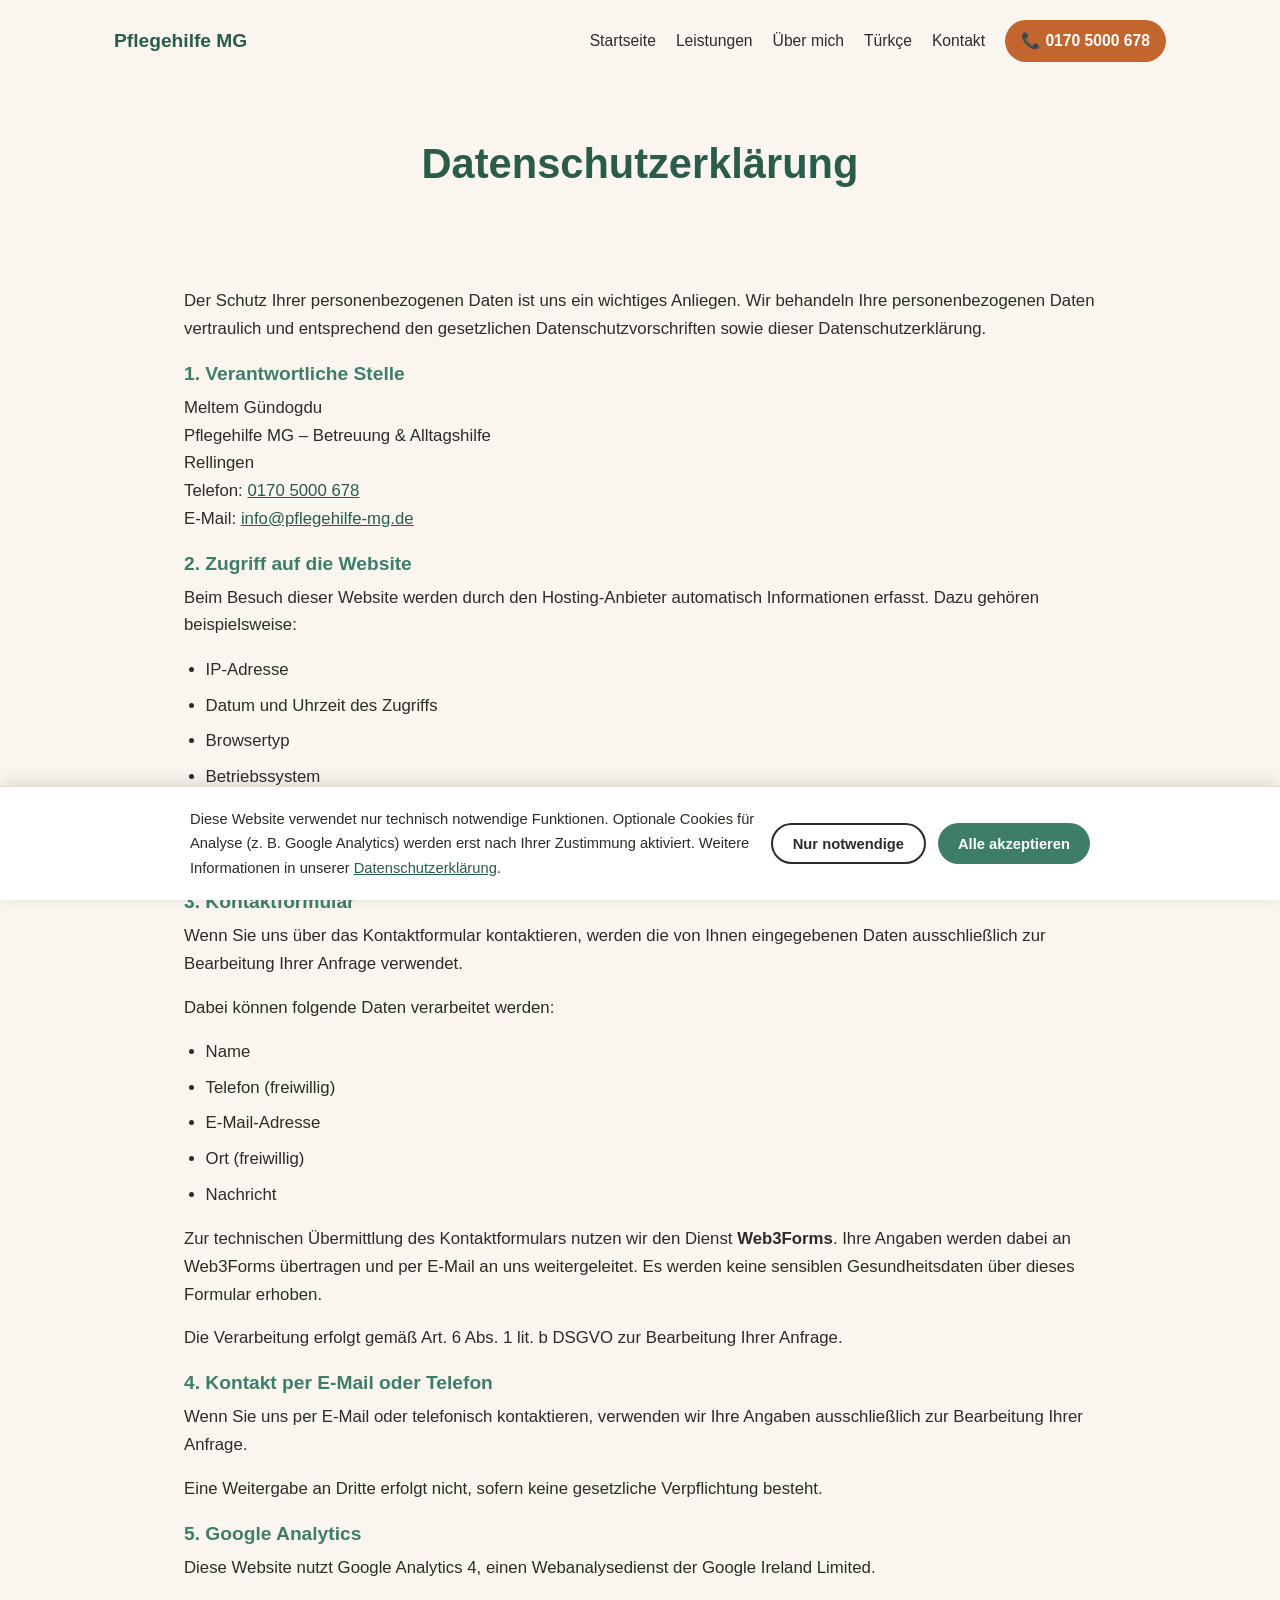
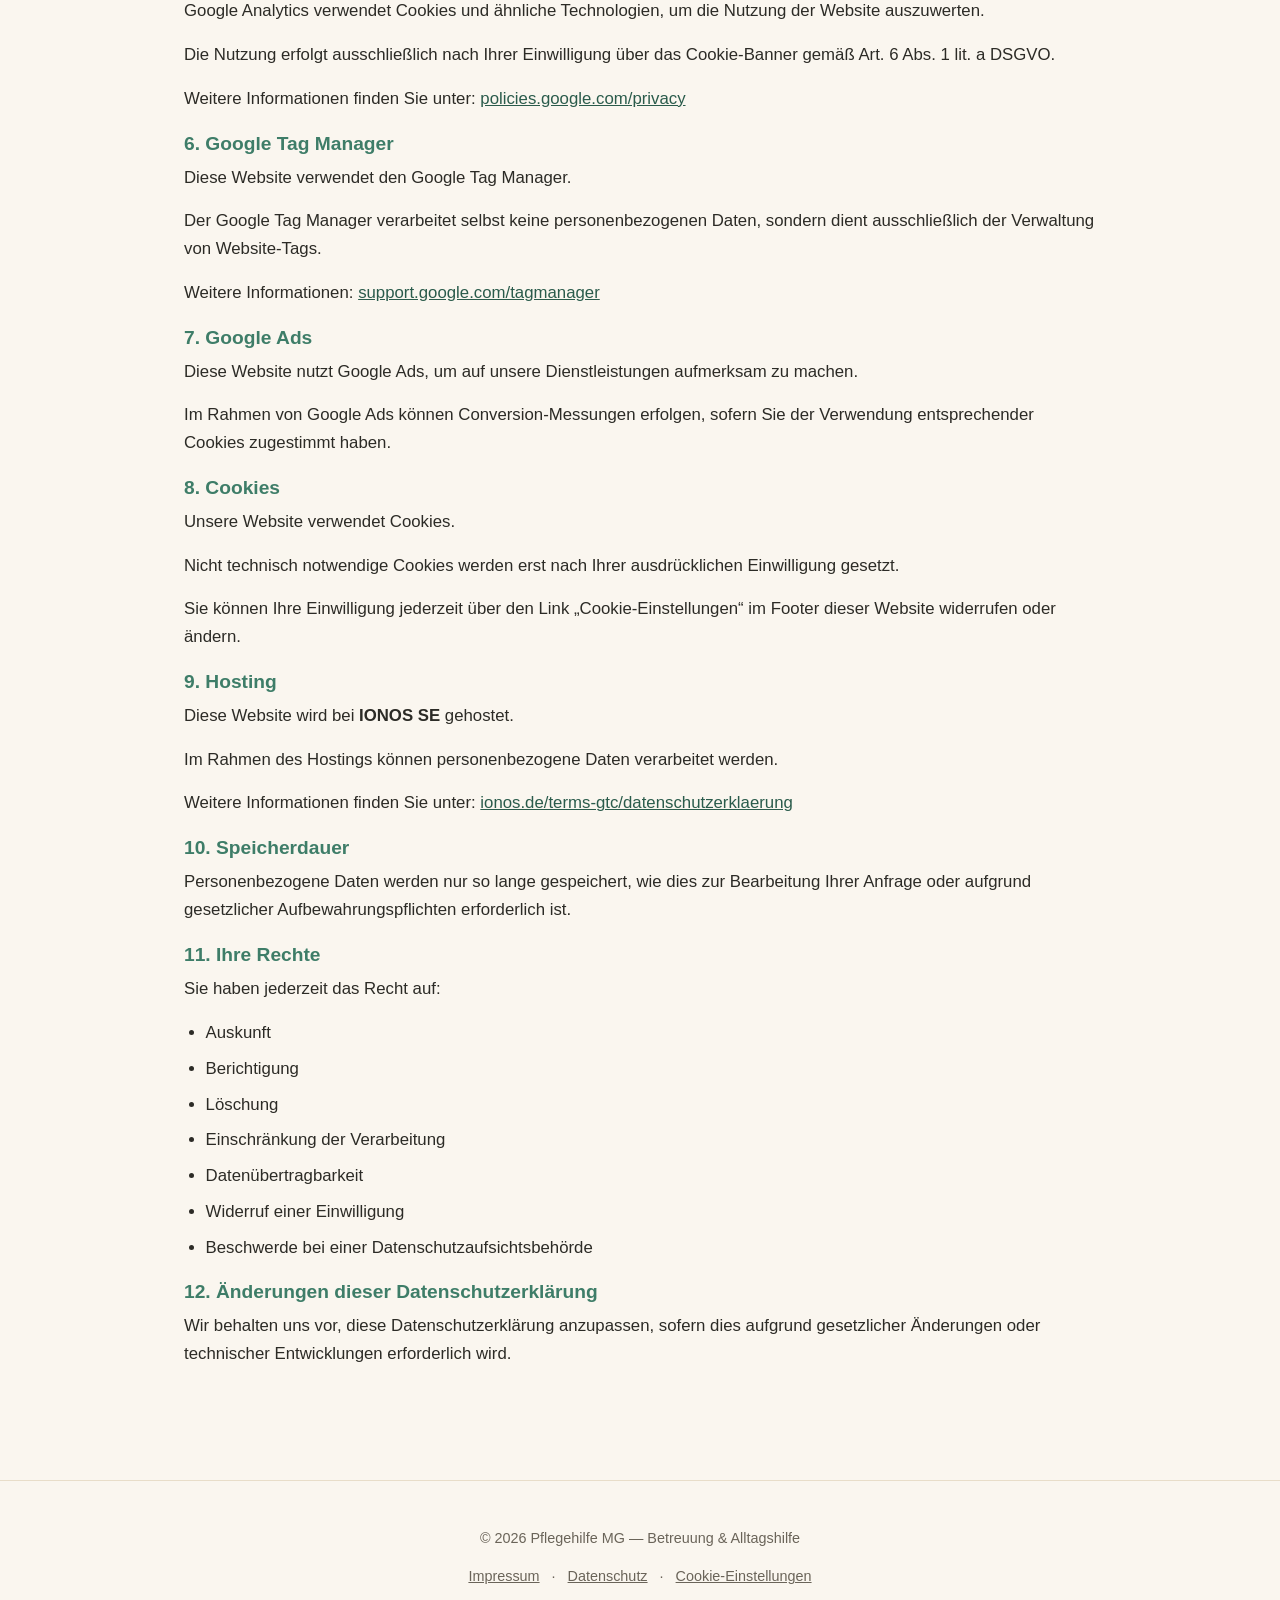
==== commit 573561d0: "Rebrand Pflege-Nachbarin to Pflegehilfe MG Logo text, titles, meta descriptions, schema name, headin" ====
--- a/datenschutz/index.html
+++ b/datenschutz/index.html
@@ -9,7 +9,7 @@
 </head>
 <body>
   <nav class="site-nav">
-    <a class="brand" href="/">Pflege-Nachbarin</a>
+    <a class="brand" href="/">Pflegehilfe MG</a>
     <ul>
       <li><a href="/">Startseite</a></li>
       <li><a href="/leistungen/">Leistungen</a></li>
@@ -30,7 +30,7 @@
 
       <h3>1. Verantwortliche Stelle</h3>
       <p>Meltem Gündogdu<br>
-      Pflege-Nachbarin &ndash; Betreuung &amp; Alltagshilfe<br>
+      Pflegehilfe MG &ndash; Betreuung &amp; Alltagshilfe<br>
       Rellingen<br>
       Telefon: <a href="tel:+491705000678">0170 5000 678</a><br>
       E-Mail: <a href="mailto:info@pflegehilfe-mg.de">info@pflegehilfe-mg.de</a></p>
@@ -109,7 +109,7 @@
   </main>
 
   <footer class="site-footer">
-    <p>&copy; 2026 Pflege-Nachbarin &mdash; Betreuung &amp; Alltagshilfe</p>
+    <p>&copy; 2026 Pflegehilfe MG &mdash; Betreuung &amp; Alltagshilfe</p>
     <p><a href="/impressum/">Impressum</a> &middot; <a href="/datenschutz/">Datenschutz</a> &middot; <button type="button" class="link-button" id="cookie-settings-link">Cookie-Einstellungen</button></p>
   </footer>
 
